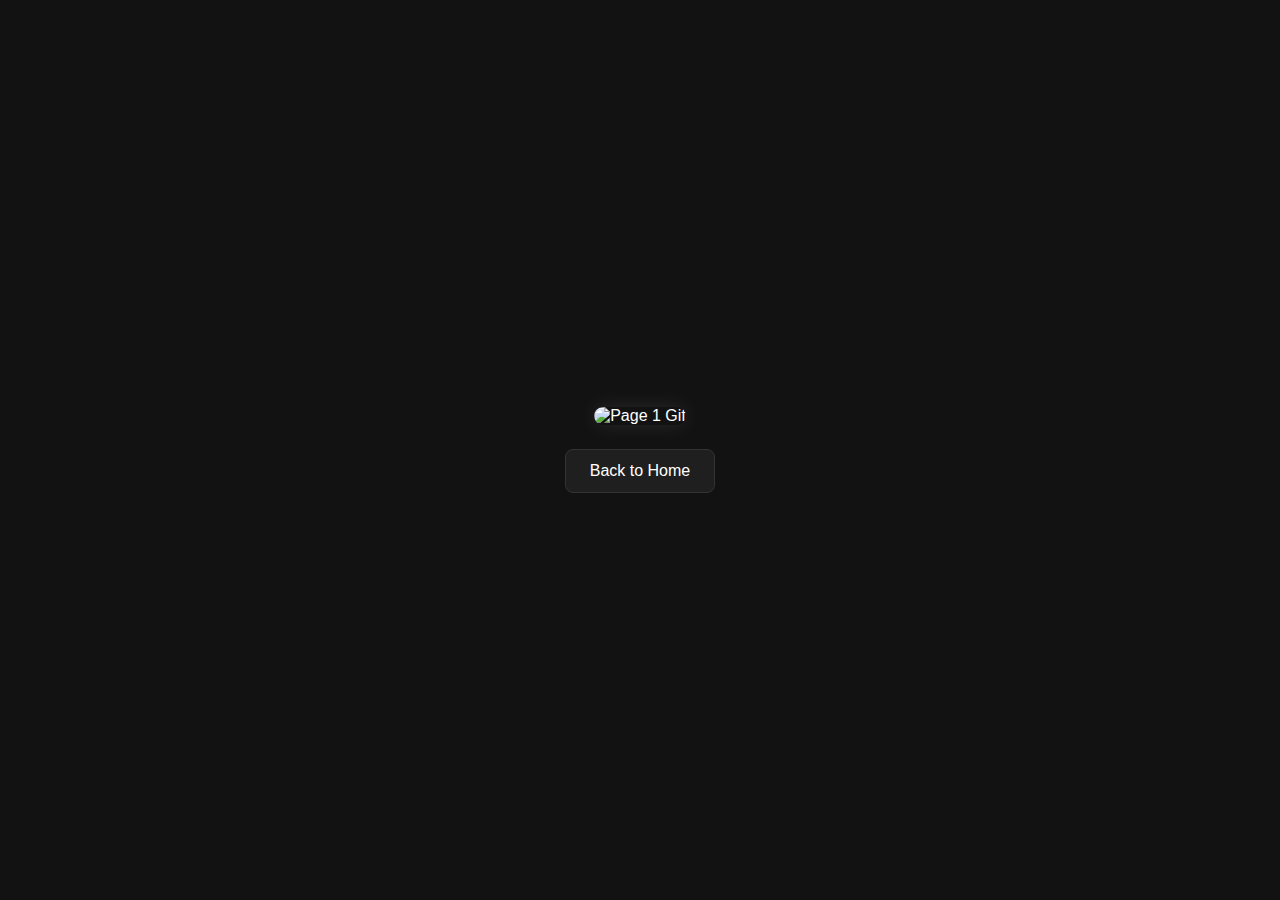
==== page1.html @ 1478c030 "all the initial files" ====
<!DOCTYPE html>
<html lang="en">
<head>
  <meta charset="UTF-8" />
  <meta name="viewport" content="width=device-width, initial-scale=1.0"/>
  <title>Page 1</title>
  <link rel="stylesheet" href="styles.css" />
</head>
<body>
  <div class="container">
    <img src="your-gif-1.gif" alt="Page 1 Gif" class="gif" />
    <div class="buttons">
      <a href="index.html" class="btn">Back to Home</a>
    </div>
  </div>
</body>
</html>
---- styles.css ----
/* Global dark mode background and text */
body {
    margin: 0;
    padding: 0;
    background-color: #121212;
    color: #ffffff;
    font-family: 'Segoe UI', Tahoma, Geneva, Verdana, sans-serif;
    display: flex;
    justify-content: center;
    align-items: center;
    height: 100vh;
  }
  
  /* Centering container */
  .container {
    text-align: center;
  }
  
  /* Styling the GIF */
  .gif {
    max-width: 90%;
    height: auto;
    border-radius: 16px;
    box-shadow: 0 0 20px rgba(255, 255, 255, 0.1);
    margin-bottom: 24px;
  }
  
  /* Button styles */
  .buttons {
    display: flex;
    justify-content: center;
    gap: 20px;
  }
  
  .btn {
    text-decoration: none;
    background-color: #1f1f1f;
    color: #ffffff;
    padding: 12px 24px;
    border-radius: 8px;
    border: 1px solid #333;
    transition: background-color 0.3s ease, transform 0.2s;
  }
  
  .btn:hover {
    background-color: #333;
    transform: translateY(-2px);
  }
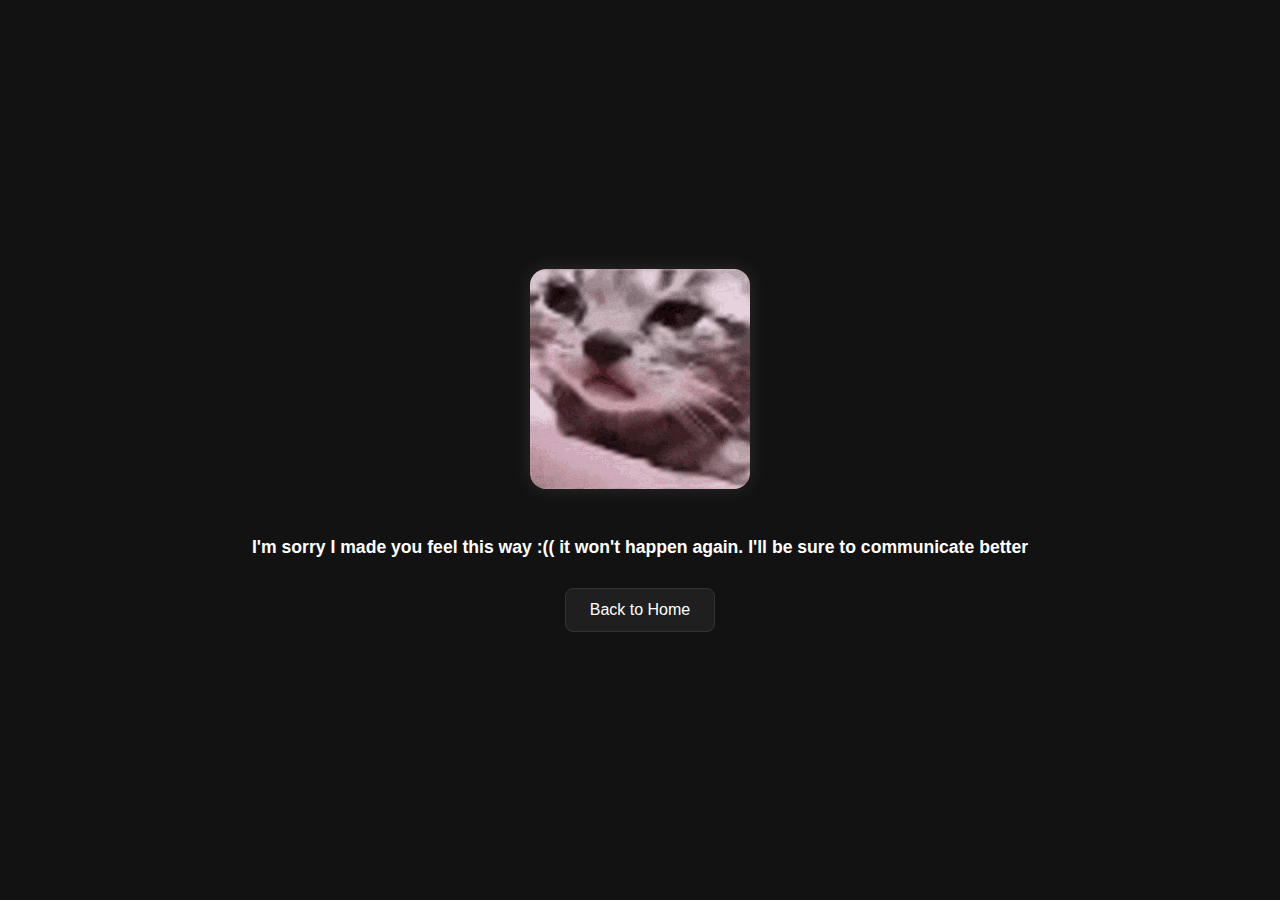
==== commit 41ec7434: "adding finalized files" ====
--- a/page1.html
+++ b/page1.html
@@ -8,7 +8,8 @@
 </head>
 <body>
   <div class="container">
-    <img src="your-gif-1.gif" alt="Page 1 Gif" class="gif" />
+    <img src="sad_gif_page1.gif" alt="Page 1 Gif" class="gif" />
+    <p class="gif-description">I'm sorry I made you feel this way :(( it won't happen again. I'll be sure to communicate better</p>
     <div class="buttons">
       <a href="index.html" class="btn">Back to Home</a>
     </div>
--- a/styles.css
+++ b/styles.css
@@ -46,4 +46,38 @@
     background-color: #333;
     transform: translateY(-2px);
   }
+  
+
+  .page-title {
+    font-size: 2rem;
+    margin-bottom: 20px;
+    color: #ffffff;
+  }
+  
+
+  .gif-description {
+    font-weight: bold;
+    color: #ffffff;
+    margin-top: 20px;
+    margin-bottom: 30px;
+    font-size: 1.1rem;
+  }
+  
+
+/* You can customize these more if you want */
+.page-title {
+    font-size: 2rem;
+    margin-bottom: 20px;
+    color: #ffffff;
+    transition: font-size 0.3s ease;
+  }
+  
+  .gif-description {
+    font-weight: bold;
+    color: #ffffff;
+    margin-top: 20px;
+    margin-bottom: 30px;
+    font-size: 1.1rem;
+    transition: font-size 0.3s ease;
+  }
   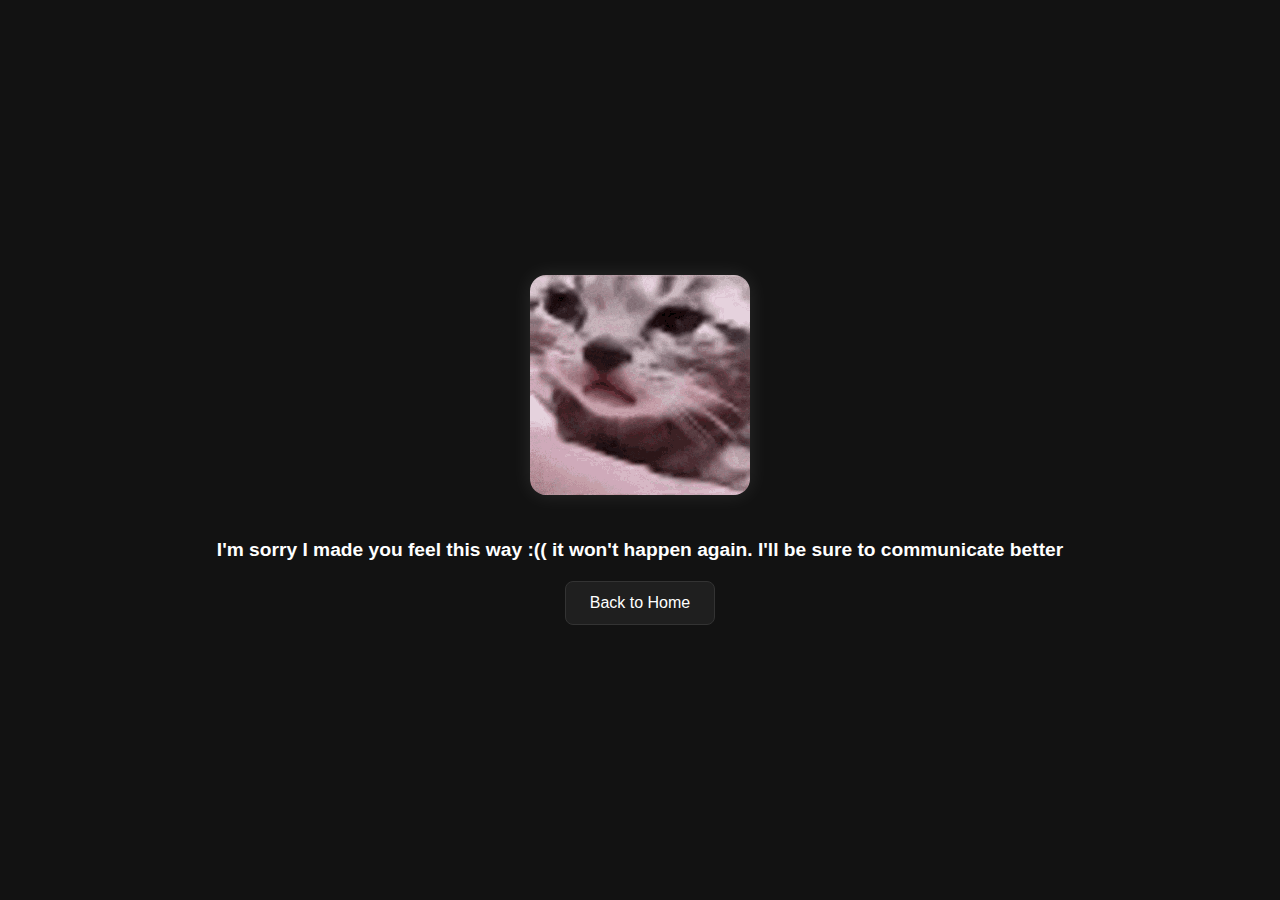
==== commit a2d76e67: "adding in all the final touches" ====
--- a/page1.html
+++ b/page1.html
@@ -3,13 +3,13 @@
 <head>
   <meta charset="UTF-8" />
   <meta name="viewport" content="width=device-width, initial-scale=1.0"/>
-  <title>Page 1</title>
+  <title>:'((</title>
   <link rel="stylesheet" href="styles.css" />
 </head>
 <body>
   <div class="container">
     <img src="sad_gif_page1.gif" alt="Page 1 Gif" class="gif" />
-    <p class="gif-description">I'm sorry I made you feel this way :(( it won't happen again. I'll be sure to communicate better</p>
+    <p class="gif-description">I'm sorry I made you feel this way :(( it won't happen again. I'll be sure to communicate better </3</p>
     <div class="buttons">
       <a href="index.html" class="btn">Back to Home</a>
     </div>
--- a/styles.css
+++ b/styles.css
@@ -80,4 +80,17 @@
     font-size: 1.1rem;
     transition: font-size 0.3s ease;
   }
-  +  
+/* GIF styling */
+.gif {
+    max-width: 300px;
+    max-height: 300px;
+    margin-bottom: 20px;
+  }
+  
+  /* Text styling */
+  .gif-description {
+    font-weight: bold;
+    font-size: 1.2rem;
+    margin-bottom: 20px;
+  }